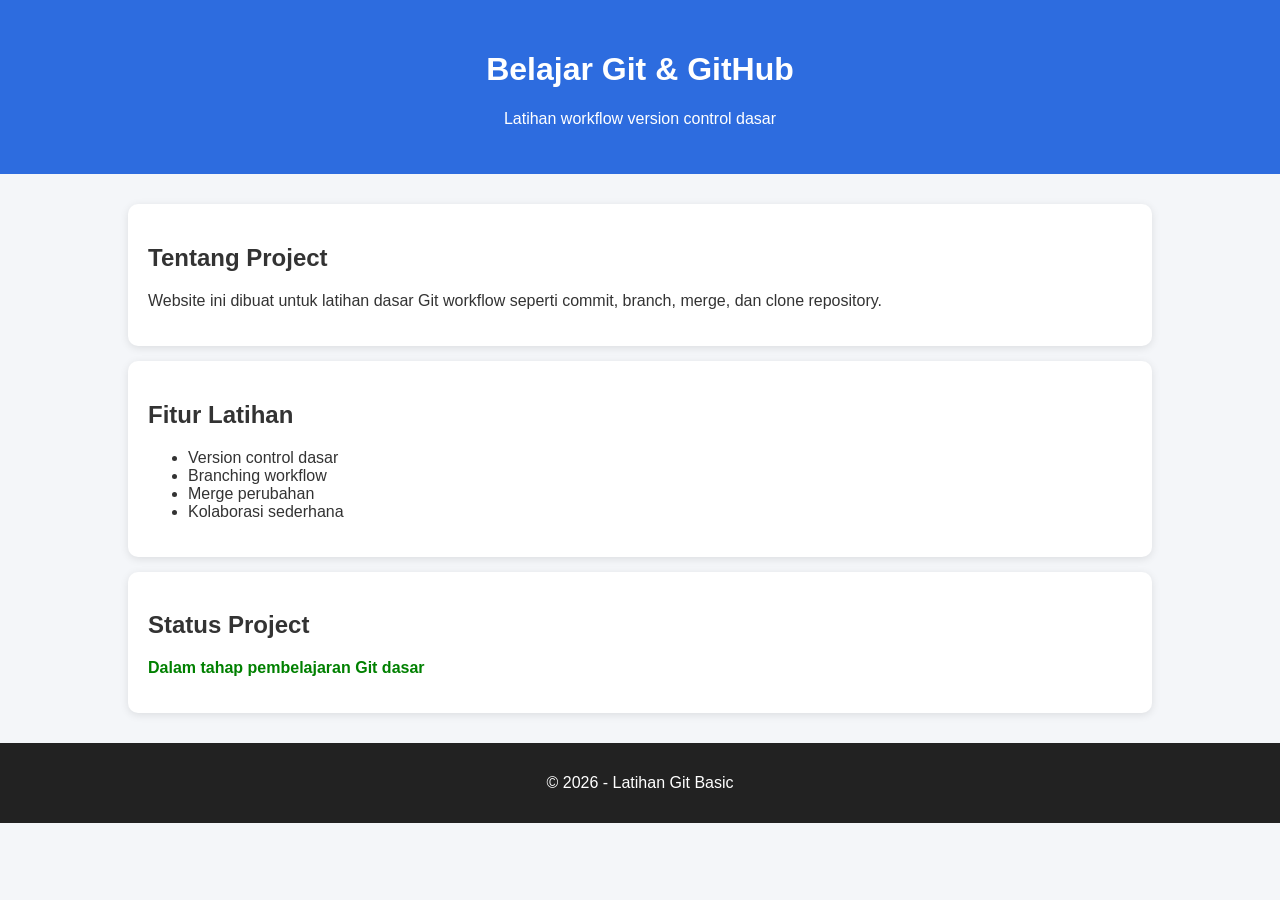
==== index.html @ 84669d36 "commit pertama yang berisi seluruh file website" ====
<!DOCTYPE html>
<html lang="id">
<head>
    <meta charset="UTF-8">
    <meta name="viewport" content="width=device-width, initial-scale=1.0">
    <title>Simple Git Practice Website</title>
    <link rel="stylesheet" href="style.css">
</head>
<body>

    <header class="navbar">
        <h1>Belajar Git & GitHub</h1>
        <p>Latihan workflow version control dasar</p>
    </header>

    <main class="container">

        <section class="card">
            <h2>Tentang Project</h2>
            <p>
                Website ini dibuat untuk latihan dasar Git workflow seperti commit,
                branch, merge, dan clone repository.
            </p>
        </section>

        <section class="card">
            <h2>Fitur Latihan</h2>
            <ul>
                <li>Version control dasar</li>
                <li>Branching workflow</li>
                <li>Merge perubahan</li>
                <li>Kolaborasi sederhana</li>
            </ul>
        </section>

        <section class="card">
            <h2>Status Project</h2>
            <p class="status">Dalam tahap pembelajaran Git dasar</p>
        </section>

    </main>

    <footer class="footer">
        <p>© 2026 - Latihan Git Basic</p>
    </footer>

</body>
</html>
---- style.css ----
body {
    margin: 0;
    font-family: Arial, sans-serif;
    background: #f4f6f9;
    color: #333;
}

.navbar {
    background: #2d6cdf;
    color: white;
    text-align: center;
    padding: 30px 10px;
}

.container {
    width: 80%;
    margin: 30px auto;
}

.card {
    background: white;
    padding: 20px;
    margin-bottom: 15px;
    border-radius: 10px;
    box-shadow: 0 2px 8px rgba(0,0,0,0.1);
}

.status {
    color: green;
    font-weight: bold;
}

.footer {
    text-align: center;
    padding: 15px;
    background: #222;
    color: white;
}
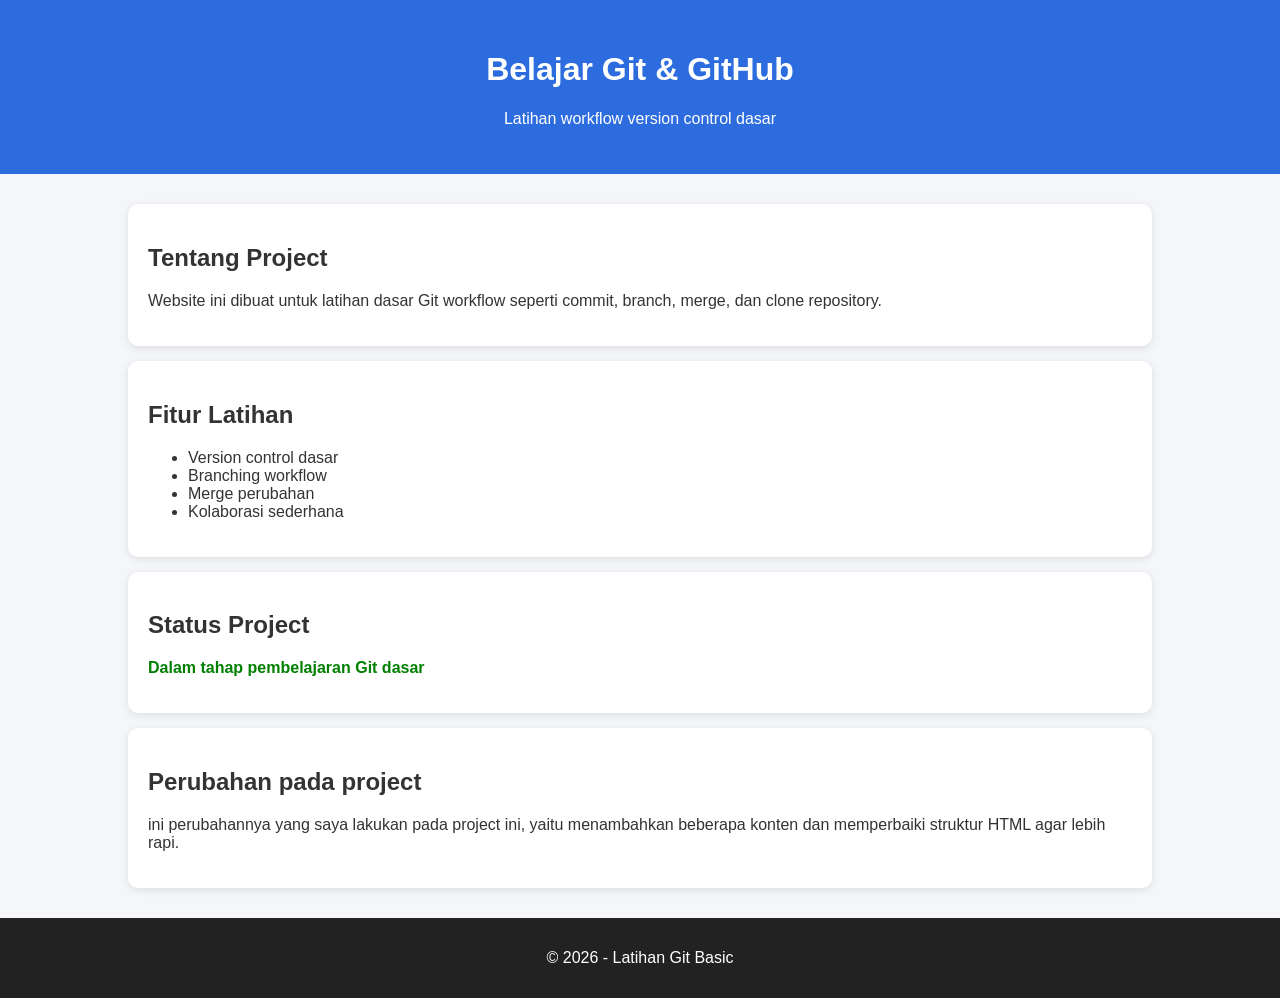
==== commit 49a9f279: "melakukan perubahan kata pada index.html" ====
--- a/index.html
+++ b/index.html
@@ -38,6 +38,11 @@
             <p class="status">Dalam tahap pembelajaran Git dasar</p>
         </section>
 
+        <section class="card">
+            <h2>Perubahan pada project</h2>
+            <p class="warna">ini perubahannya yang saya lakukan pada project ini, yaitu menambahkan beberapa konten dan memperbaiki struktur HTML agar lebih rapi.</p>
+        </section>
+
     </main>
 
     <footer class="footer">
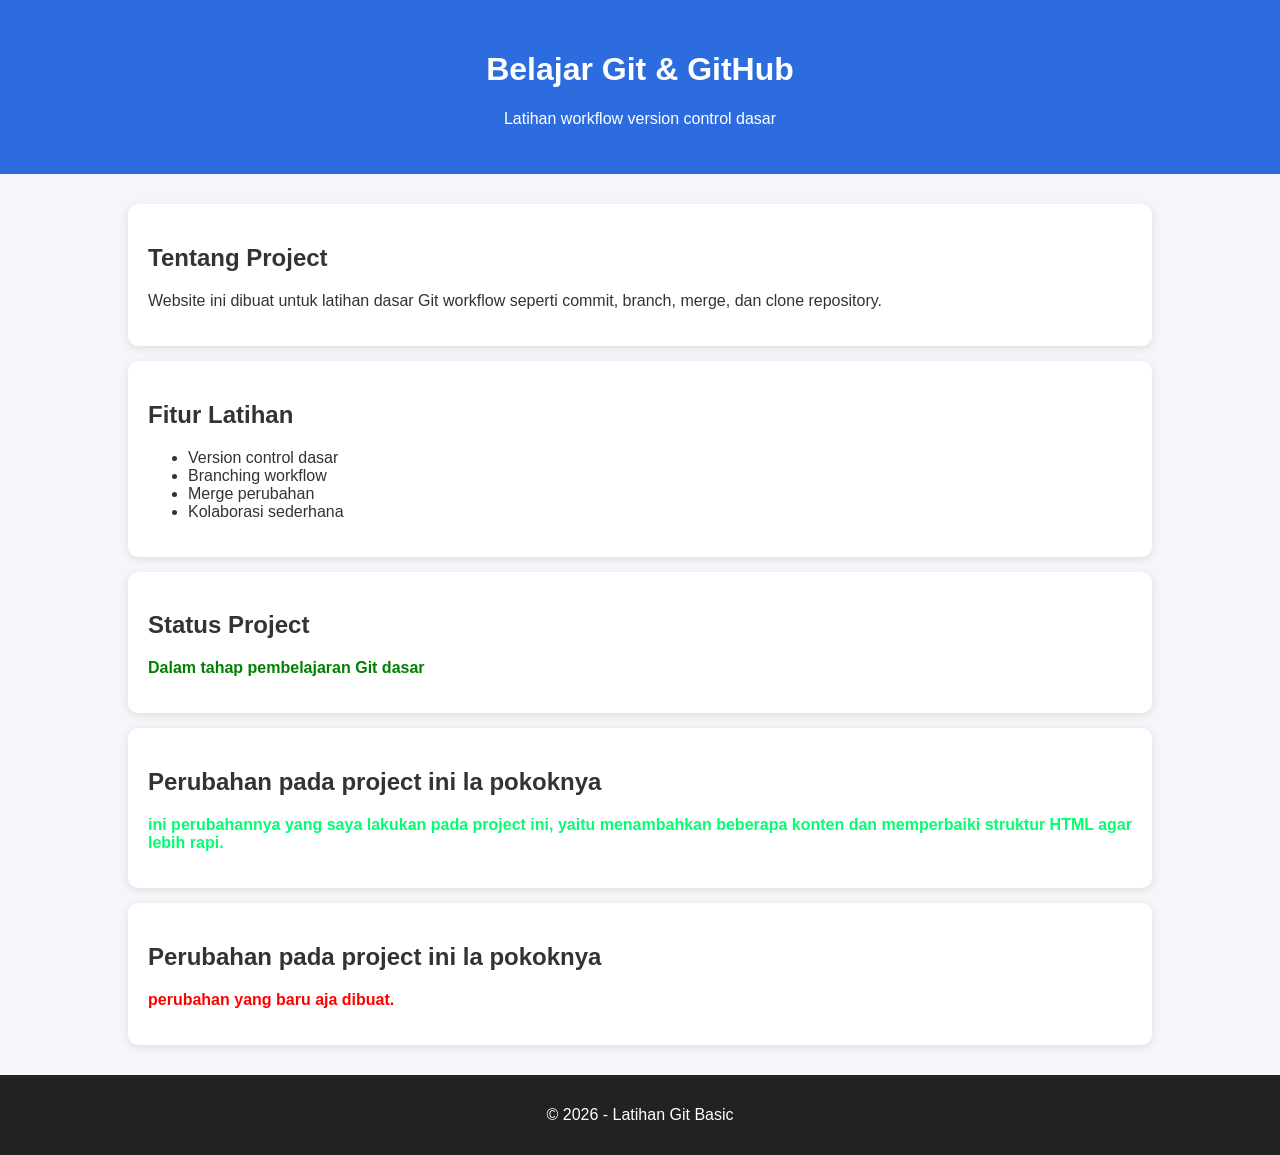
==== commit c25bb1d5: "bim salabim berubah" ====
--- a/index.html
+++ b/index.html
@@ -39,8 +39,13 @@
         </section>
 
         <section class="card">
-            <h2>Perubahan pada project</h2>
+            <h2>Perubahan pada project ini la pokoknya</h2>
             <p class="warna">ini perubahannya yang saya lakukan pada project ini, yaitu menambahkan beberapa konten dan memperbaiki struktur HTML agar lebih rapi.</p>
+        </section>
+
+        <section class="card">
+            <h2>Perubahan pada project ini la pokoknya</h2>
+            <p class="piw">perubahan yang baru aja dibuat.</p>
         </section>
 
     </main>
--- a/style.css
+++ b/style.css
@@ -30,6 +30,18 @@
     font-weight: bold;
 }
 
+.warna {
+    color: rgb(0, 255, 110);
+    font-size: 16px;
+    font-weight: bold;
+}
+
+.piw {
+    color: rgb(255, 0, 0);
+    font-size: 16px;
+    font-weight: bold;
+}
+
 .footer {
     text-align: center;
     padding: 15px;
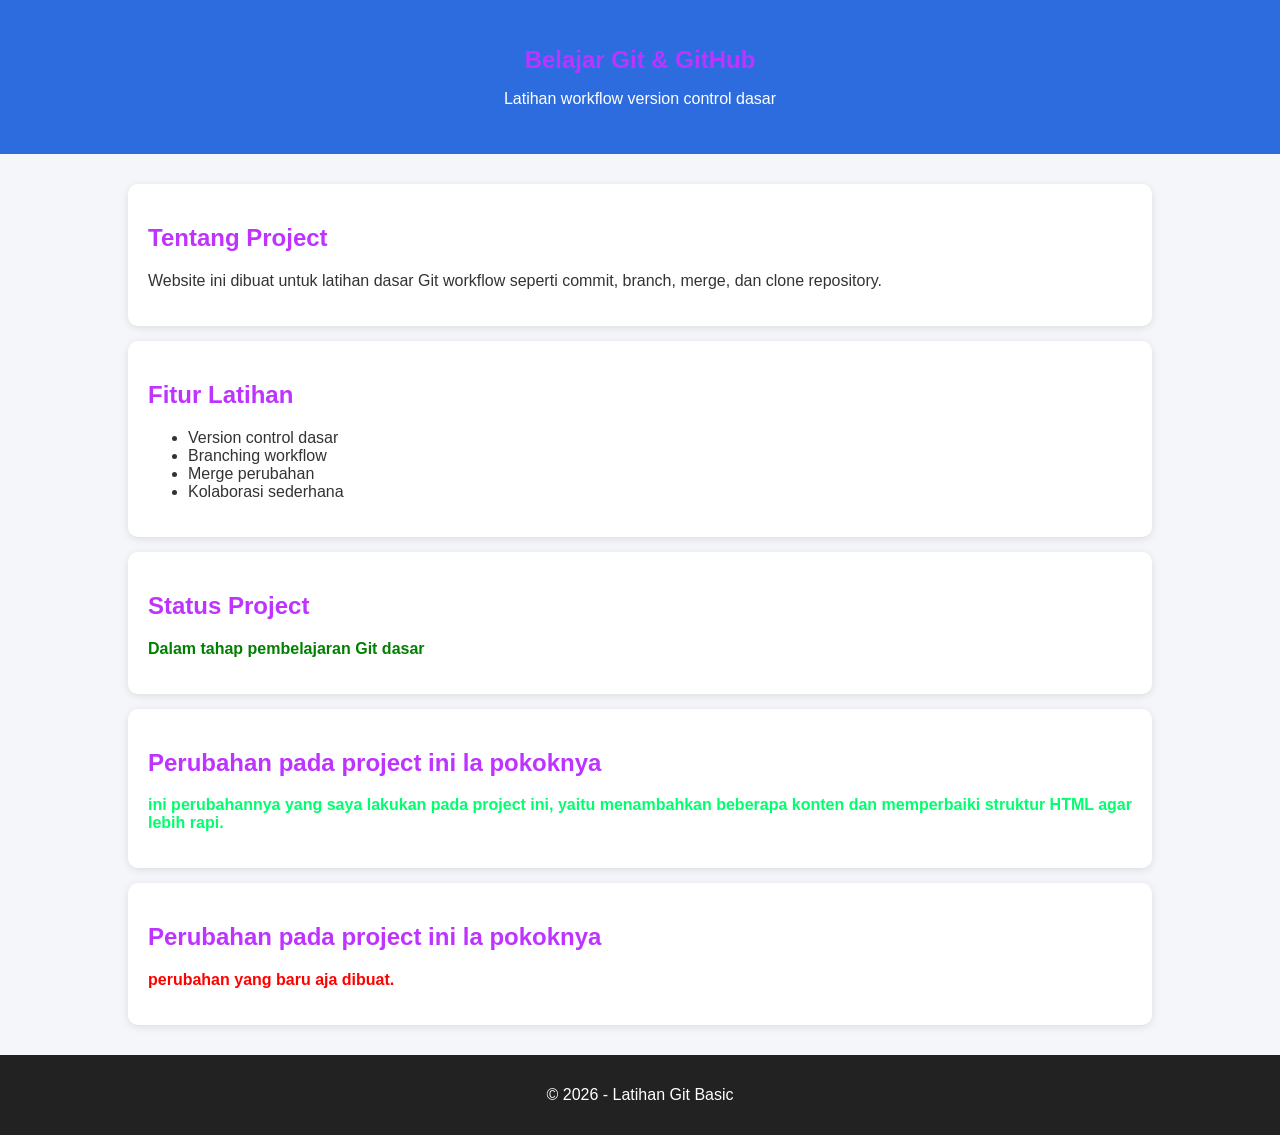
==== commit a06627b9: "mengubah warna pada html menjadi lebih bagus" ====
--- a/index.html
+++ b/index.html
@@ -4,19 +4,20 @@
     <meta charset="UTF-8">
     <meta name="viewport" content="width=device-width, initial-scale=1.0">
     <title>Simple Git Practice Website</title>
+    <title class="title1">Mencoba mempraktekkan git disini</title>    
     <link rel="stylesheet" href="style.css">
 </head>
 <body>
 
     <header class="navbar">
-        <h1>Belajar Git & GitHub</h1>
+        <h1 class="title1">Belajar Git & GitHub</h1>
         <p>Latihan workflow version control dasar</p>
     </header>
 
     <main class="container">
 
         <section class="card">
-            <h2>Tentang Project</h2>
+            <h2 class="title1">Tentang Project</h2>
             <p>
                 Website ini dibuat untuk latihan dasar Git workflow seperti commit,
                 branch, merge, dan clone repository.
@@ -24,7 +25,7 @@
         </section>
 
         <section class="card">
-            <h2>Fitur Latihan</h2>
+            <h2 class="title1">Fitur Latihan</h2>
             <ul>
                 <li>Version control dasar</li>
                 <li>Branching workflow</li>
@@ -34,19 +35,21 @@
         </section>
 
         <section class="card">
-            <h2>Status Project</h2>
+            <h2 class="title1">Status Project</h2>
             <p class="status">Dalam tahap pembelajaran Git dasar</p>
         </section>
 
         <section class="card">
-            <h2>Perubahan pada project ini la pokoknya</h2>
+            <h2 class="title1">Perubahan pada project ini la pokoknya</h2>
             <p class="warna">ini perubahannya yang saya lakukan pada project ini, yaitu menambahkan beberapa konten dan memperbaiki struktur HTML agar lebih rapi.</p>
         </section>
 
         <section class="card">
-            <h2>Perubahan pada project ini la pokoknya</h2>
+            <h2 class="title1">Perubahan pada project ini la pokoknya</h2>
             <p class="piw">perubahan yang baru aja dibuat.</p>
         </section>
+
+       
 
     </main>
 
--- a/style.css
+++ b/style.css
@@ -9,7 +9,7 @@
     background: #2d6cdf;
     color: white;
     text-align: center;
-    padding: 30px 10px;
+    padding: 30px 10px; /* Padding atas dan bawah 30px, padding kanan kiri 10px*/
 }
 
 .container {
@@ -47,4 +47,10 @@
     padding: 15px;
     background: #222;
     color: white;
+}
+
+.title1 {
+    color: #be33ff;
+    font-size: 24px;
+    font-weight: bold;
 }
